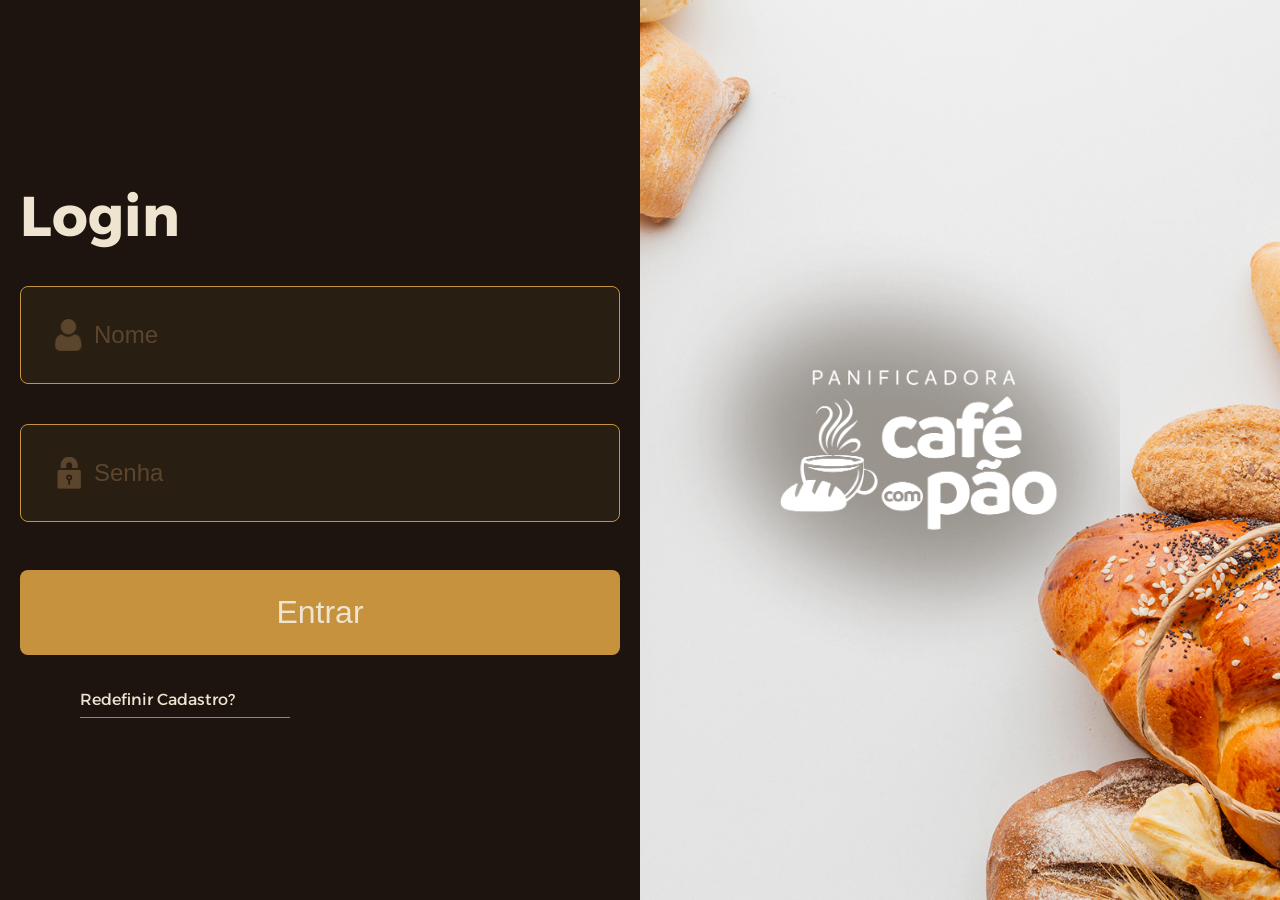
==== cadastro/login.html @ 0c1cbfc7 "mandei os arquivos" ====
<!DOCTYPE html>
<html lang="pt-br">
<head>
    <meta charset="UTF-8">
    <meta name="viewport" content="width=device-width, initial-scale=1.0">
    <title>Login</title>
    <link rel="stylesheet" href="css/login.css">
</head>
<body>
    <dialog>
        <div>
            
        </div>
    </dialog>
    <main id="esq">
        <header>
            <h1>Login</h1>
        </header>

        <form>

            <div id="campo1">                
                <img class="img" src="img/profile.png" alt="logo">
                <input type="text" id="nome" name="nome" placeholder="Nome" required/>
            </div>


            <div id="campo2">
                <img class="img" src="img/lock.png" alt="logo">
                <input type="password" id="senha" name="senha" placeholder="Senha" minlength="4" required/>
            </div> 


        <button id="submit">Entrar</button>

        </form>

        <a href="redef.html" target="_self">Redefinir Cadastro?</a>
    </main>

    <aside id="background">
    </aside>

    <div id="logo">
        <img src="img/logo.png" alt="logo">
    </div>

      
</body>
</html>
---- cadastro/css/login.css ----
@import url('https://fonts.googleapis.com/css2?family=Alexandria:wght@100..900&family=Archivo+Black&family=Golos+Text:wght@400..900&display=swap');

* {
    margin: 0;
    padding: 0;
    box-sizing: border-box;
}

body {
    font-family: "Alexandria", sans-serif;
  font-optical-sizing: auto;
  font-weight: weight;
  font-style: normal;
    background: #1D1410;
    display: grid;
    color: #EEE4CF;
    grid-template-columns: 50% 50%;
    min-height: 100vh; 
}

#esq {
    grid-column: 1;
    padding: 0 20px 0 20px;
    display: flex;
    flex-direction: column;
    justify-content: center;
}

#background{
    grid-column: 2;
    background-image: url(../img/bg.png);
    background-size: cover;
    background-position: center;
    background-repeat: no-repeat;
    width: 100%;
    height: 100%;
    grid-row: 1 / -1;
}


header{
  margin-bottom: 2%;
}

h1{
    font-size: 56px;
    margin-bottom: 24px;
}

#nome, #senha {
    font-size: 24px;
    background: transparent;
    border: 1px solid transparent;
    border-radius: 8px;
  color: #EEE4CF;
  outline: none;
  width: 250px;
}

#nome:focus, #senha:focus {
    background: transparent;
    border: 1px solid transparent;
    border-radius: 8px;
  color: #281E12;
  outline: none;
  
}

button {
    font-size: 32px;
    color: #EEE4CF;
    background: #C6923D;
    border: none;
    padding: 24px;
    margin-top: 8px;
    border-radius: 8px;
    width: 100%;
}

button:hover{
    background: #EEE4CF;
    color: #C6923D;
}

.img{
    height:32px;
}

#campo1, #campo2{
   background: #281E12;
    display: grid;
    grid-template-columns: 40px 40px;
    border: 1px solid #c59341;
    border-radius: 8px;
    align-items: center;
    padding: 32px;
    margin-bottom:40px;
}

#campo1:focus-within, #campo2:focus-within{
   background: #EEE4CF;
    display: grid;
    border:1px solid;
    border-radius: 8px;
}

#logo{
    grid-column: 2;
    grid-row: 1 / -1;
    display: flex;
    flex-direction: column;
    justify-content: center;
    align-items: center;
    margin-right: 160px;
}

#logo img{
    max-width: 100%;
    height:auto; 
}

input::placeholder{
    color: #A87F58;
    opacity: 40%;
}

a{
    width: 35%;
    grid-column: 1;
    margin-left: 10%;
    margin-top: 35px;
    display: flex;
    flex-direction: column;
    justify-content: center;
    color: #EEE4CF;
    text-decoration: none;
    border-bottom: solid #A87F58 1px;
    padding-bottom: 8px;
}

a:hover{
    color: #A87F58;
    width: 35%;
}

@media (max-width: 900px){

        body {
        min-height: 0;
        display: grid;
        grid-template-columns: 100%; 
    }

    #esq {
        grid-column: 1;
        grid-row: 2;
        margin-top: 40px;
        padding: 0 20px 80px 20px;
    }

    #background {
        grid-column: 1;
        grid-row: 1;
        width: 100%;
      height: 100%;
        
    }
    
    .img{
    height:20px;
}

    
    #nome, #senha {
    font-size: 18px;
    background: transparent;
    border: 1px solid transparent;
    border-radius: 8px;
  color: #EEE4CF;
  outline: none;
}

  #nome:focus, #senha:focus {
    font-size: 18px;
    background: transparent;
    border: 1px solid transparent;
    border-radius: 8px;
  color: #281E12;
  outline: none;
}
    
    #campo1, #campo2{
   background: #281E12;
    display: grid;
    border: 1px solid #c59341;
    border-radius: 8px;
    align-items: center;
    padding: 16px;
    }
    
    #campo1:focus-within, #campo2:focus-within{
   background: #EEE4CF;
    display: grid;
    border:1px solid;
    border-radius: 8px;
    align-items: center;
    padding: 16px;
}




button {
    font-size: 16px;
    padding: 24px;
    border-radius: 4px;
}


    #logo{
      display: grid;
    grid-column: 1;
    grid-row: 1;
    align-items: center;
}

  
    
    label{
    margin-top: 24px;
    margin-bottom: 8px;
}


h1{
    font-size: 56px;
    margin-bottom: 24px;
}

p{
    padding-bottom: 16px;
    width: 91%
}


}
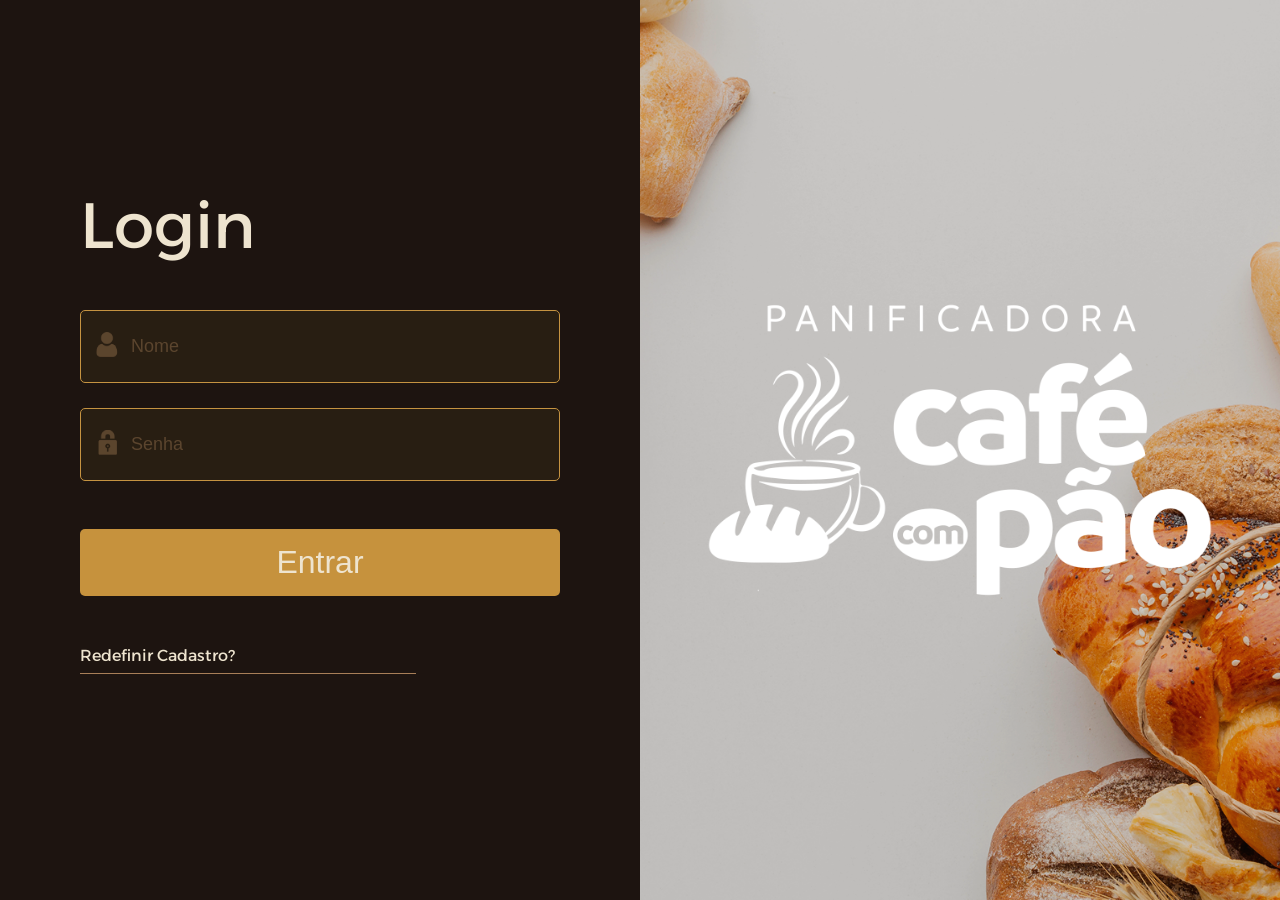
==== commit 43d3cfc8: "Resolvi os problemas de responsividade e dos inputs." ====
--- a/cadastro/login.html
+++ b/cadastro/login.html
@@ -7,35 +7,33 @@
     <link rel="stylesheet" href="css/login.css">
 </head>
 <body>
-    <dialog>
-        <div>
-            
-        </div>
+    <dialog id="janela">
+        <div id="info"></div>   
     </dialog>
     <main id="esq">
         <header>
-            <h1>Login</h1>
+            <div id="title">
+                <p>Login</p>
+            </div>
         </header>
 
         <form>
+          
+            <img class="img" src="img/profile.png" alt="logo">
+            <input type="text" class="campo" name="nome" placeholder="Nome" required/>
 
-            <div id="campo1">                
-                <img class="img" src="img/profile.png" alt="logo">
-                <input type="text" id="nome" name="nome" placeholder="Nome" required/>
+            <img class="img" src="img/lock.png" alt="logo">
+            <input type="password" class="campo" name="senha" placeholder="Senha" minlength="4" required/>
+
+            <div id="botao">
+                <button>Entrar</button>
             </div>
-
-
-            <div id="campo2">
-                <img class="img" src="img/lock.png" alt="logo">
-                <input type="password" id="senha" name="senha" placeholder="Senha" minlength="4" required/>
-            </div> 
-
-
-        <button id="submit">Entrar</button>
 
         </form>
 
-        <a href="redef.html" target="_self">Redefinir Cadastro?</a>
+        <div id="link">
+            <a href="redef.html" target="_self">Redefinir Cadastro?</a>
+        </div>
     </main>
 
     <aside id="background">
@@ -45,6 +43,6 @@
         <img src="img/logo.png" alt="logo">
     </div>
 
-      
+    <script src="js/validlogin.js"></script>
 </body>
 </html>
--- a/cadastro/css/login.css
+++ b/cadastro/css/login.css
@@ -8,9 +8,6 @@
 
 body {
     font-family: "Alexandria", sans-serif;
-  font-optical-sizing: auto;
-  font-weight: weight;
-  font-style: normal;
     background: #1D1410;
     display: grid;
     color: #EEE4CF;
@@ -20,7 +17,7 @@
 
 #esq {
     grid-column: 1;
-    padding: 0 20px 0 20px;
+    padding: 0 80px 40px 80px;
     display: flex;
     flex-direction: column;
     justify-content: center;
@@ -34,7 +31,8 @@
     background-repeat: no-repeat;
     width: 100%;
     height: 100%;
-    grid-row: 1 / -1;
+    grid-row: 1;
+    box-shadow: inset 10px 10px 10px 1000px #281E1230;
 }
 
 
@@ -42,76 +40,65 @@
   margin-bottom: 2%;
 }
 
-h1{
-    font-size: 56px;
-    margin-bottom: 24px;
+#title{
+    font-size: clamp(40px, 5rem, 5vw);
+    margin-bottom: 12px;
 }
 
-#nome, #senha {
-    font-size: 24px;
-    background: transparent;
-    border: 1px solid transparent;
-    border-radius: 8px;
-  color: #EEE4CF;
-  outline: none;
-  width: 250px;
+#botao{
+    margin-top: 48px;
 }
 
-#nome:focus, #senha:focus {
-    background: transparent;
-    border: 1px solid transparent;
-    border-radius: 8px;
-  color: #281E12;
-  outline: none;
-  
-}
-
-button {
+#botao button {
     font-size: 32px;
     color: #EEE4CF;
     background: #C6923D;
     border: none;
-    padding: 24px;
-    margin-top: 8px;
-    border-radius: 8px;
+    border-radius: 5px;
+    padding: 15px;
     width: 100%;
 }
 
-button:hover{
+#botao button:hover{
     background: #EEE4CF;
     color: #C6923D;
+    border: solid #C6923D;
+    padding: 12px;
 }
 
 .img{
-    height:32px;
+    display: flex;
+    position: relative;
+    height:25px;
+    top: 47px;
+    left: 15px;
+    padding: 0;
 }
 
-#campo1, #campo2{
-   background: #281E12;
-    display: grid;
-    grid-template-columns: 40px 40px;
+.campo{
+    font-size: 18px;
+    background: #281E12;
     border: 1px solid #c59341;
-    border-radius: 8px;
+    border-radius: 5px;
     align-items: center;
-    padding: 32px;
-    margin-bottom:40px;
+    padding: 25px;
+    padding-left: 50px;
+    color: #EEE4CF;
+    width: 100%;
 }
 
-#campo1:focus-within, #campo2:focus-within{
-   background: #EEE4CF;
-    display: grid;
-    border:1px solid;
-    border-radius: 8px;
-}
+.campo:focus{
+    background: #EEE4CF;
+    color: #281E12;
+ }
 
 #logo{
     grid-column: 2;
-    grid-row: 1 / -1;
+    grid-row: 1;
     display: flex;
     flex-direction: column;
     justify-content: center;
     align-items: center;
-    margin-right: 160px;
 }
 
 #logo img{
@@ -120,32 +107,36 @@
 }
 
 input::placeholder{
+    position: relative;
     color: #A87F58;
     opacity: 40%;
+    font-size: 18px;
 }
 
-a{
-    width: 35%;
-    grid-column: 1;
-    margin-left: 10%;
-    margin-top: 35px;
+#link{
     display: flex;
+    margin-top: 50px;
     flex-direction: column;
     justify-content: center;
+}
+
+#link a{
+    max-width: 70%;
+    grid-column: 1;
+    padding-bottom: 8px;
     color: #EEE4CF;
     text-decoration: none;
     border-bottom: solid #A87F58 1px;
-    padding-bottom: 8px;
+    text-wrap: nowrap;
 }
 
-a:hover{
+#link a:hover{
     color: #A87F58;
-    width: 35%;
 }
 
 @media (max-width: 900px){
 
-        body {
+    body {
         min-height: 0;
         display: grid;
         grid-template-columns: 100%; 
@@ -155,94 +146,28 @@
         grid-column: 1;
         grid-row: 2;
         margin-top: 40px;
-        padding: 0 20px 80px 20px;
+        padding: 5px 80px 80px 80px;
     }
+
+    #logo{
+        grid-column: 1;
+        grid-row: 1;
+        display: flex;
+        justify-content: center;
+        align-items: center;
+}
+
+    #logo img{
+        max-width: 30%;
+        height: auto; 
+}
 
     #background {
         grid-column: 1;
         grid-row: 1;
         width: 100%;
-      height: 100%;
-        
-    }
-    
-    .img{
-    height:20px;
+        height: 100%;
 }
-
-    
-    #nome, #senha {
-    font-size: 18px;
-    background: transparent;
-    border: 1px solid transparent;
-    border-radius: 8px;
-  color: #EEE4CF;
-  outline: none;
-}
-
-  #nome:focus, #senha:focus {
-    font-size: 18px;
-    background: transparent;
-    border: 1px solid transparent;
-    border-radius: 8px;
-  color: #281E12;
-  outline: none;
-}
-    
-    #campo1, #campo2{
-   background: #281E12;
-    display: grid;
-    border: 1px solid #c59341;
-    border-radius: 8px;
-    align-items: center;
-    padding: 16px;
-    }
-    
-    #campo1:focus-within, #campo2:focus-within{
-   background: #EEE4CF;
-    display: grid;
-    border:1px solid;
-    border-radius: 8px;
-    align-items: center;
-    padding: 16px;
 }
 
 
-
-
-button {
-    font-size: 16px;
-    padding: 24px;
-    border-radius: 4px;
-}
-
-
-    #logo{
-      display: grid;
-    grid-column: 1;
-    grid-row: 1;
-    align-items: center;
-}
-
-  
-    
-    label{
-    margin-top: 24px;
-    margin-bottom: 8px;
-}
-
-
-h1{
-    font-size: 56px;
-    margin-bottom: 24px;
-}
-
-p{
-    padding-bottom: 16px;
-    width: 91%
-}
-
-
-}
-
-
